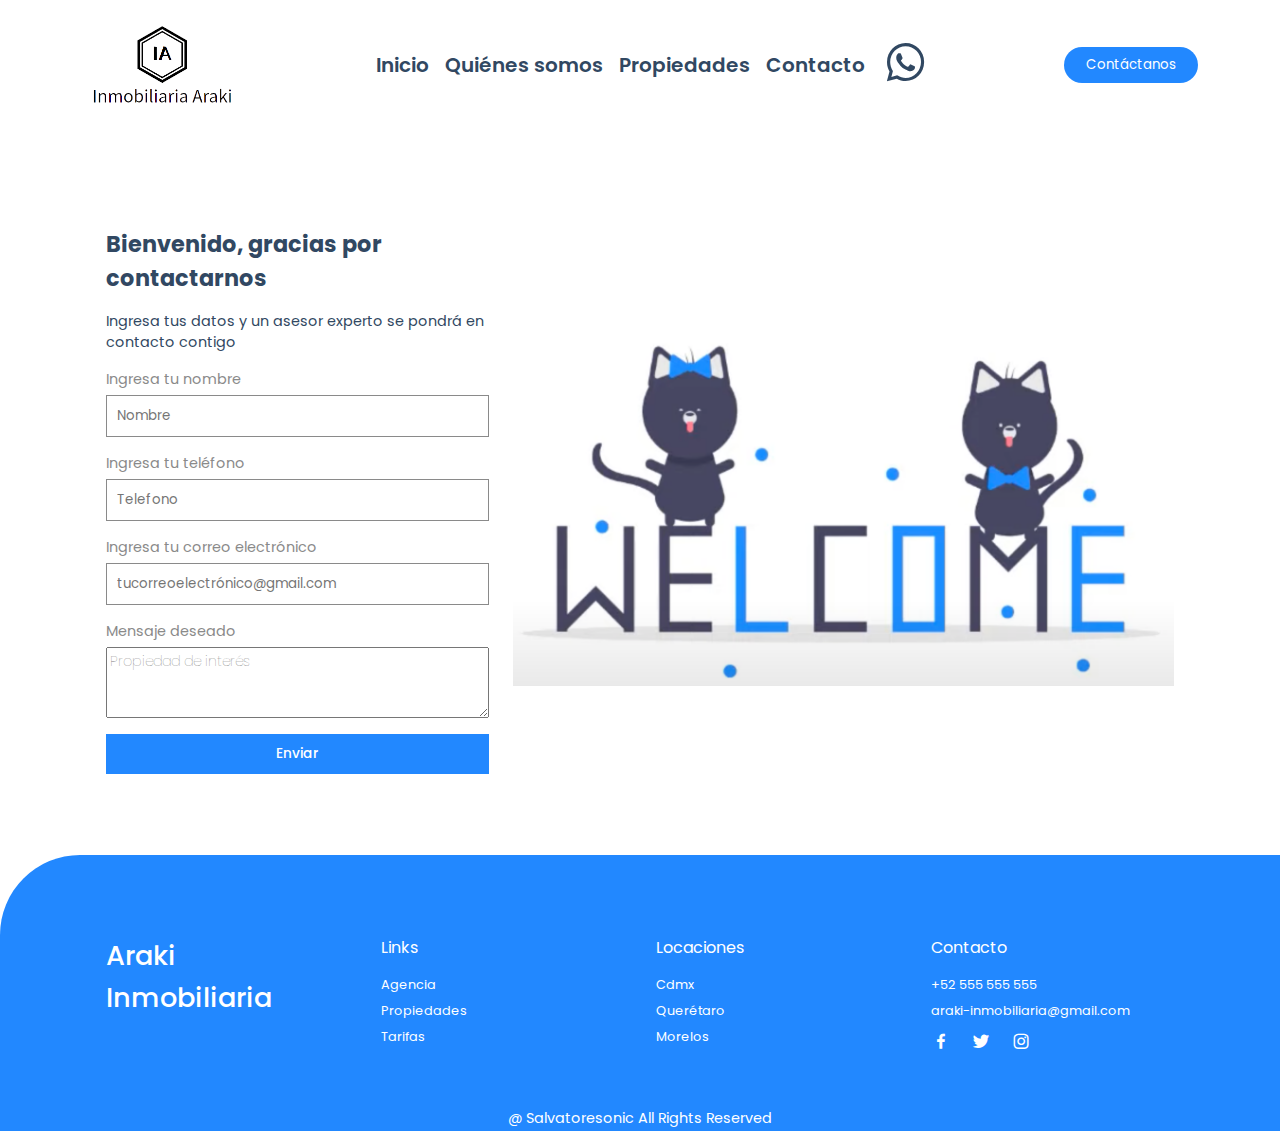
==== contacto.html @ ddce42fb "contacto Aaron" ====
<!DOCTYPE html>
<html lang="en">
    <head>
        <meta charset="UTF-8" />
        <meta name="viewport" content="width=device-width, initial-scale=1.0" />
        <title>Inmobiliaria Araki</title>
        <link
            rel="stylesheet"
            href="https://cdn.jsdelivr.net/npm/bootstrap-icons@1.10.5/font/bootstrap-icons.css"
        />
        <link
            rel="stylesheet"
            href="https://cdn.jsdelivr.net/npm/boxicons@latest/css/boxicons.min.css"
        />
        <link rel="stylesheet" href="css/styles.css" />

        <link rel="stylesheet" href="css/main.css" />
    </head>

    <body>
        <!-- Header -->

        <header>
            <img src="img/Logo_Araki_No_BG.png" alt="" class="logo" />
            <button class="abrir-menu" id="abrir">
                <i class="bi bi-list"> </i>
            </button>
            <nav class="nav" id="nav">
                <button class="cerrar-menu" id="cerrar">
                    <i class="bi bi-x"></i>
                </button>
                <ul class="nav-list">
                    <li><a href="index.html">Inicio</a></li>
                    <li><a href="index.html">Quiénes somos</a></li>
                    <li><a href="index.html">Propiedades</a></li>
                    <li><a href="">Contacto</a></li>
                    <li>
                        <a href="https://wa.me/525515110033"
                            ><i
                                class="bx bxl-whatsapp bx-tada"
                                id="whatsapp"
                            ></i
                        ></a>
                    </li>
                </ul>
            </nav>
            <button class="btn">Contáctanos</button>
        </header>
        <!-- log in -->

        <div class="login container">
            <div class="login-container">
                <h2>Bienvenido, gracias por contactarnos</h2>
                <p>
                    Ingresa tus datos y un asesor experto se pondrá en contacto
                    contigo
                </p>

                <!-- Log in form -->
                <form action="">
                    <span>Ingresa tu nombre</span>
                    <input
                        type="text"
                        name=""
                        id="nombre"
                        placeholder="Nombre"
                        required
                    />
                    <span>Ingresa tu teléfono</span>
                    <input
                        type="tel"
                        name=""
                        id="telefono"
                        placeholder="Telefono"
                        required
                    />
                    <span>Ingresa tu correo electrónico</span>
                    <input
                        type="email"
                        name=""
                        id=""
                        placeholder="tucorreoelectrónico@gmail.com"
                        required
                    />
                    <span>Mensaje deseado</span>
                    <textarea
                        name=""
                        id=""
                        cols="30"
                        rows="3"
                        placeholder="Propiedad de interés"
                    ></textarea>
                    <input type="submit" value="Enviar" class="buttom" />
                </form>
            </div>

            <!-- Log in Image -->
            <div class="login-image">
                <img src="img/Welcome.png" alt="" />
            </div>
        </div>

        <!-- Footer -->
        <section class="footer">
            <div class="footer-container container">
                <h2>Araki <br />Inmobiliaria</h2>
                <div class="footer-box">
                    <h3>Links</h3>
                    <a href="#">Agencia</a>
                    <a href="#">Propiedades</a>
                    <a href="#">Tarifas</a>
                </div>
                <div class="footer-box">
                    <h3>Locaciones</h3>
                    <a href="#">Cdmx</a>
                    <a href="#">Querétaro</a>
                    <a href="#">Morelos</a>
                </div>
                <div class="footer-box">
                    <h3>Contacto</h3>
                    <a href="#">+52 555 555 555</a>
                    <a href="#">araki-inmobiliaria@gmail.com</a>
                    <div class="social">
                        <a href=""><i class="bx bxl-facebook"></i></a>
                        <a href=""><i class="bx bxl-twitter"></i></a>
                        <a href=""><i class="bx bxl-instagram"></i></a>
                    </div>
                </div>
            </div>
        </section>

        <!-- Copyright -->
        <div class="copyright">
            <p>@ Salvatoresonic All Rights Reserved</p>
        </div>

        <script src="js/main.js"></script>
    </body>
</html>
---- css/styles.css ----
/* Google Fonts */
@import url("https://fonts.googleapis.com/css2?family=Poppins:wght@400;500;600;700&display=swap");

* {
    font-family: "Poppins", sans-serif;
    margin: 0;
    padding: 0;
    box-sizing: border-box;
    scroll-behavior: smooth;
    scroll-padding-top: 4rem;
    list-style: none;
    text-decoration: none;
}

/* Variables */

:root {
    --main-color: #2288ff;
    --second-color: #192f6a;
    --text-color: #314862;
    --bg-color: #fff;

    /* Box shadow */

    --box-shadow: 2px 2px 18px rgb(14 52 54 / 15%);
}

img {
    width: 100%;
}

body {
    color: var(--text-color);
}

section {
    padding: 4.5rem 0 3 rem;
}

.container {
    max-width: 1068px;
    margin-top: 4rem;
    margin-bottom: 2rem;
    margin-left: auto;
    margin-right: auto;
}

.btn {
    padding: 8px 22px;
    background: var(--main-color);
    color: var(--bg-color);
    border-radius: 5rem;
    border: var(--bg-color);
}

.btn:hover {
    background: #3492fd;
}

.logo {
    border: 5px solid transparent;
}

/* Home */

.home {
    margin-top: 2rem;
    background: url(../img/P1.jpg);
    background-repeat: no-repeat;
    background-size: cover;
    background-position: center;
    height: 440px;
    border-radius: 1.5rem;
    display: flex;
    align-items: center;
}

.home-text {
    padding-left: 35px;
}

.home-text h1 {
    color: var(--bg-color);
    font-size: 2rem;
    margin-bottom: 1rem;
}

.about {
    display: grid;
    grid-template-columns: repeat(auto-fit, minmax(18rem, auto));
    gap: 2rem;
}

.about-img img {
    border-radius: 1.5rem;
}

.about-text span {
    font-size: 1rem;
    text-transform: uppercase;
    font-weight: 500;
    color: var(--main-color);
}

.about-text h2 {
    font-size: 1.7rem;
}

.about-text p {
    font-size: 0.938rem;
    margin: 1rem 0 1rem;
}

.sales {
    display: grid;
    grid-template-columns: repeat(auto-fit, minmax(240px, auto));
    gap: 2.4rem;
}

.sales .box {
    padding: 20px;
    background: var(--bg-color);
    box-shadow: var(--box-shadow);
    text-align: center;
    border-radius: 2rem;
}

.sales .box:hover {
    background: var(--main-color);
    color: var(--bg-color);
    transition: 0.4s all linear;
}

.sales .box .bx {
    padding: 10px;
    border-radius: 50%;
    background: #f6f6fe;
    color: var(--main-color);
    font-size: 20px;
}

.sale .box h3 {
    font-size: 1.1rem;
    margin: 1rem 0 0.4rem;
}

.sales .box p {
    font-size: 0.938rem;
}

/* Properties */
.heading {
    text-align: center;
    margin-bottom: 2rem;
}

.heading span {
    font-weight: 500;
    color: var(--main-color);
}

.heading h2 {
    font-size: 1.7rem;
}

.heading p {
    font-size: 0.938rem;
}

.properties {
    background: #fbfbfb;
    border-radius: 2rem;
}

.properties-container {
    display: grid;
    grid-template-columns: repeat(auto-fit, minmax(240px, auto));
    gap: 3rem;
    padding: 0 50px;
}

.properties-container .box {
    background: var(--bg-color);
    padding: 10px;
    border-radius: 1rem;
    box-shadow: var(--box-shadow);
}

.properties-container .box:hover {
    transform: translateY(-10px);
    transition: 0.5s;
}

.properties-container .box img {
    border-radius: 1rem;
    height: 220px;
    object-fit: cover;
    object-position: center;
}

.properties-container .box h3 {
    font-size: 1rem;
    font-weight: 600;
    float: right;
}

.properties-container .box .content {
    display: flex;
    justify-content: space-between;
    margin-top: 2rem;
}

.properties-container .box .content .text h3 {
    font-weight: 500;
}

.properties-container .box .content .text p {
    font-size: 0.8rem;
}

.properties-container .box .content .icon {
    display: flex;
    align-items: center;
    column-gap: 1rem;
}

.properties-container .box .content .icon .bx {
    display: flex;
    align-items: center;
    font-size: 20px;
}

.properties-container .box .content .icon span {
    font-size: 12px;
    font-weight: 500;
    margin-left: 4px;
}

.newsletter {
    display: flex;
    flex-direction: column;
    align-items: center;
    row-gap: 2rem;
    justify-content: center;
    text-align: center;
}

.newsletter h2 {
    font-size: 1.7rem;
}

.newsletter form {
    background: var(--bg-color);
    box-shadow: var(--box-shadow);
    padding: 6px 10px;
    border-radius: 5rem;
}

.newsletter form input {
    border: none;
    outline: none;
    font-size: 1rem;
    text-align: center;
}

.newsletter #email-box {
    width: 280px;
}

/* Log In */

.login {
    display: grid;
    grid-template-columns: 0.4fr 1fr;
    align-items: center;
    min-height: 70vh;
    column-gap: 1.5rem;
}

.login-container {
    display: flex;
    flex-direction: column;
    row-gap: 1rem;
}

.login-container h2 {
    font-size: 1.4rem;
}

.login-container p {
    font-size: 0.9rem;
}

.login-container form {
    display: flex;
    flex-direction: column;
}

.login-container form span {
    font-size: 0.9rem;
    color: #8a8a8a;
    margin-bottom: 5px;
}

.login-container form textarea {
    font-size: 0.9rem;
    color: #8a8a8a;
    padding: 0.2rem;
    font-weight: 100;
}

.login-container form input {
    border: 1px solid #8a8a8a;
    outline: none;
    padding: 10px;
    margin-bottom: 1rem;
    background: var(--bg-color);
}

.login-container form .buttom {
    outline: none;
    border: none;
    background: var(--main-color);
    color: var(--bg-color);
    font-size: 0.85rem;
    font-weight: 500;
    margin-top: 1rem;
}

.login-container form .buttom:hover {
    background: #3492fd;
}

.login-container form a {
    margin-top: 1rem;
    font-size: 0.9rem;
    text-decoration: none;
    color: var(--bg-color);
    text-align: right;
}

.login-container .btn {
    border-radius: 0;
    text-align: center;
}

/* Footer */

.footer {
    padding: 1rem;
    background: var(--main-color);
    color: var(--bg-color);
    border-radius: 5rem 0 0 0;
}

.footer-container {
    display: grid;
    grid-template-columns: repeat(auto-fit, minmax(240px, auto));
    gap: 2rem;
}

.footer-container h2 {
    font-size: 1.7rem;
    font-weight: 500;
}

.footer-box {
    display: flex;
    flex-direction: column;
}

.footer-box h3 {
    margin-bottom: 1rem;
    font-size: 1rem;
    font-weight: 400;
}

.footer-box a {
    font-size: 0.8rem;
    color: var(--bg-color);
    font-weight: 400;
    margin-bottom: 0.5rem;
}

.footer-box a:hover {
    color: var(--text-color);
}

.social a {
    font-size: 20px;
    margin-right: 1rem;
}

.social a:hover {
    color: var(--second-color);
}

.copyright {
    padding: 2px;
    text-align: center;
    color: var(--bg-color);
    background: var(--main-color);
    font-size: 0.9rem;
}

/* Responsive */

@media screen and (max-width: 1080px) {
    .container {
        margin-left: 1rem;
        margin-right: 1rem;
    }
}

@media screen and (max-width: 880px) {
    .container {
        padding: 4rem 0 3 rem;
    }

    .properties-container {
        grid-template-columns: repeat (auto-fit, minmax(200px, auto));
        gap: 1rem;
        padding: 0 10px;
    }

    .footer-container {
        grid-template-columns: repeat (auto-fit, minmax(200px, auto));
        gap: 1rem;
    }
}

@media screen and (max-width: 768px) {
    .about-text span {
        font-size: 0.9rem;
    }

    .about-text h2,
    .headingh2,
    .newsletter h2 {
        font-size: 1.4rem;
    }
}

@media screen and (max-width: 638px) {
    .about-text {
        text-align: center;
    }

    .about-img {
        order: 2;
    }
}

@media screen and (max-width: 420px) {
    .home-text {
        padding-left: 14px;
    }

    .home-text h1 {
        font-size: 1.7rem;
    }

    .about-text h2,
    .headingh2,
    .newsletter h2 {
        font-size: 1.4rem;
    }

    .properties-container {
        padding: 0;
    }

    .form {
        display: flex;
        flex-direction: column;
    }

    .newsletter #email-box {
        width: auto;
    }

    .footer {
        border-radius: 1.5rem 0 0;
    }
}
---- css/main.css ----
/* Google Fonts */
@import url("https://fonts.googleapis.com/css2?family=Poppins:wght@400;500;600;700&display=swap");

header {
    display: flex;
    width: 100%;
    align-items: center;
    justify-content: space-around;
    padding: 1rem;
    background-color: #fff;
}

.logo {
    max-width: 10rem;
}

.nav-list {
    display: flex;
    list-style-type: none;
    gap: 1rem;
    align-items: center;
}

.nav-list li a {
    text-decoration: none;
    color: #314862;
    font-family: "Poppins", sans-serif;
    font-weight: 600;
    font-size: 1.25rem;
}

#whatsapp {
    font-size: 50px;
}

.abrir-menu,
.cerrar-menu {
    display: none;
}

@media screen and (max-width: 550px) {
    .abrir-menu,
    .cerrar-menu {
        display: block;
        border: 0;
        font-size: 1.5rem;
        background-color: transparent;
        cursor: pointer;
    }

    .abrir-menu {
        color: #1c1c1c;
        display: flex;
        flex-direction: column;
        width: 3rem;
        height: 3rem;
        border: 0;
        background: transparent;
        gap: 0.65rem;
    }

    .cerrar-menu {
        color: #ececec;
    }

    .nav {
        opacity: 0;
        visibility: hidden;
        transition: 0.75s;
        display: flex;
        flex-direction: column;
        align-items: end;
        gap: 1rem;
        position: absolute;
        top: 0;
        right: 0;
        background-color: #1c1c1c;
        padding: 2rem;
        bottom: 0;
        box-shadow: 0 0 0 100vmax rgb(0, 0, 0, 0.5);
    }

    .nav.visible {
        opacity: 1;
        visibility: visible;
    }

    .nav-list {
        flex-direction: column;
        align-items: end;
    }

    .nav li a {
        color: #ececec;
    }
}
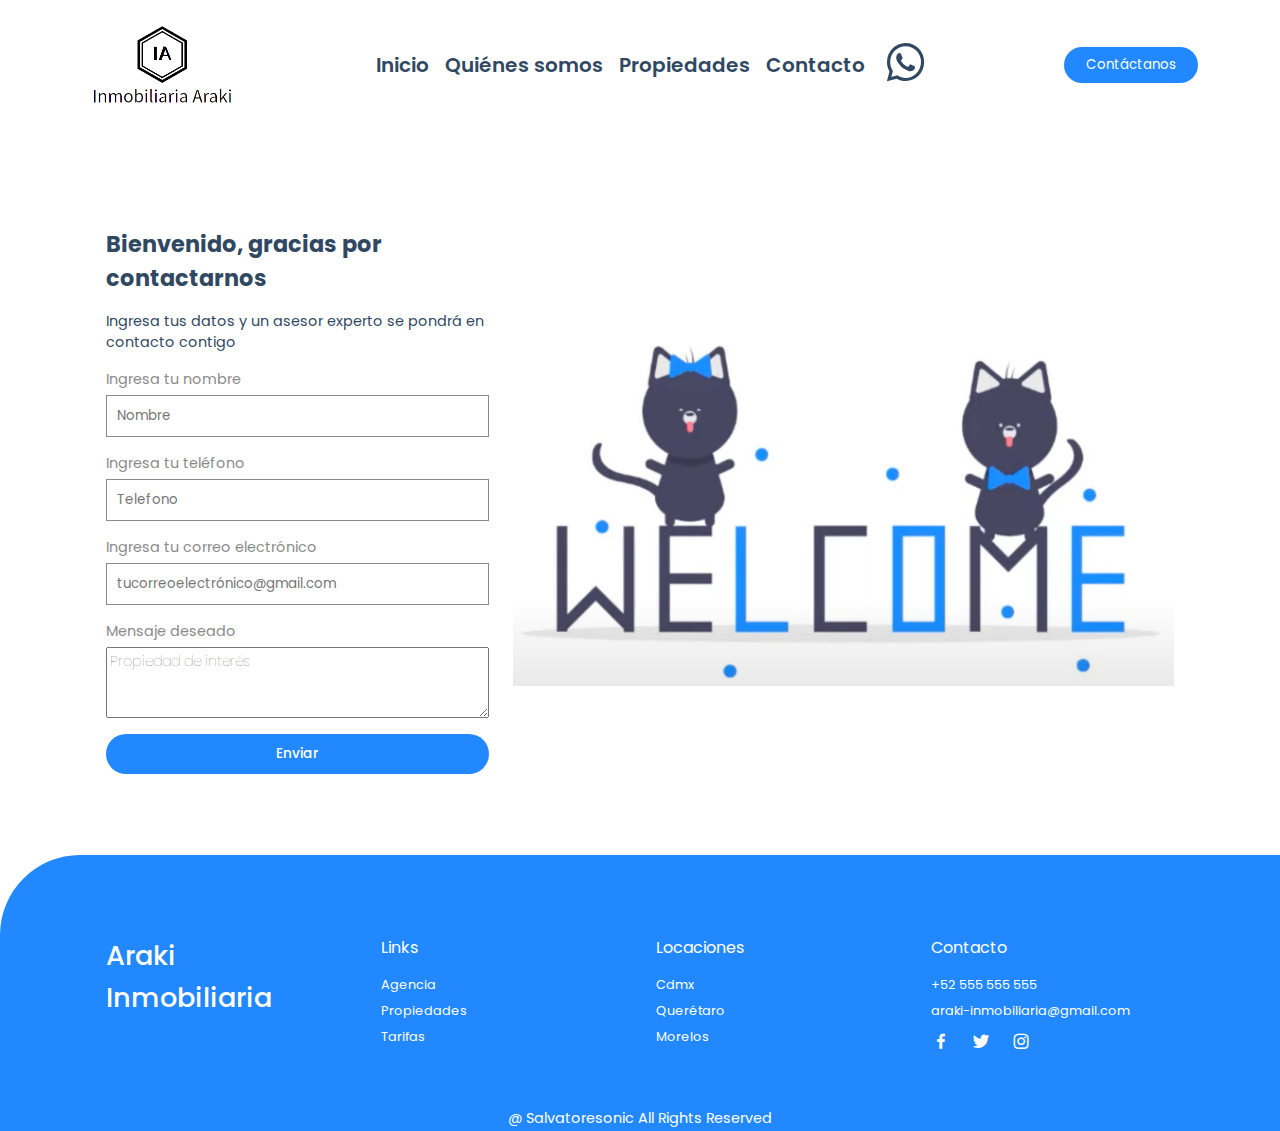
==== commit 1c159591: "cambios formulario" ====
--- a/contacto.html
+++ b/contacto.html
@@ -1,139 +1,110 @@
 <!DOCTYPE html>
 <html lang="en">
-    <head>
-        <meta charset="UTF-8" />
-        <meta name="viewport" content="width=device-width, initial-scale=1.0" />
-        <title>Inmobiliaria Araki</title>
-        <link
-            rel="stylesheet"
-            href="https://cdn.jsdelivr.net/npm/bootstrap-icons@1.10.5/font/bootstrap-icons.css"
-        />
-        <link
-            rel="stylesheet"
-            href="https://cdn.jsdelivr.net/npm/boxicons@latest/css/boxicons.min.css"
-        />
-        <link rel="stylesheet" href="css/styles.css" />
 
-        <link rel="stylesheet" href="css/main.css" />
-    </head>
+<head>
+    <meta charset="UTF-8" />
+    <meta name="viewport" content="width=device-width, initial-scale=1.0" />
+    <title>Inmobiliaria Araki Beta</title>
+    <link rel="stylesheet" href="https://cdn.jsdelivr.net/npm/bootstrap-icons@1.10.5/font/bootstrap-icons.css" />
+    <link rel="stylesheet" href="https://cdn.jsdelivr.net/npm/boxicons@latest/css/boxicons.min.css" />
+    <link rel="stylesheet" href="css/styles.css" />
 
-    <body>
-        <!-- Header -->
+    <link rel="stylesheet" href="css/main.css" />
+</head>
 
-        <header>
-            <img src="img/Logo_Araki_No_BG.png" alt="" class="logo" />
-            <button class="abrir-menu" id="abrir">
-                <i class="bi bi-list"> </i>
+<body>
+    <!-- Header -->
+
+    <header>
+        <img src="img/Logo_Araki_No_BG.png" alt="" class="logo" />
+        <button class="abrir-menu" id="abrir">
+            <i class="bi bi-list"> </i>
+        </button>
+        <nav class="nav" id="nav">
+            <button class="cerrar-menu" id="cerrar">
+                <i class="bi bi-x"></i>
             </button>
-            <nav class="nav" id="nav">
-                <button class="cerrar-menu" id="cerrar">
-                    <i class="bi bi-x"></i>
-                </button>
-                <ul class="nav-list">
-                    <li><a href="index.html">Inicio</a></li>
-                    <li><a href="index.html">Quiénes somos</a></li>
-                    <li><a href="index.html">Propiedades</a></li>
-                    <li><a href="">Contacto</a></li>
-                    <li>
-                        <a href="https://wa.me/525515110033"
-                            ><i
-                                class="bx bxl-whatsapp bx-tada"
-                                id="whatsapp"
-                            ></i
-                        ></a>
-                    </li>
-                </ul>
-            </nav>
-            <button class="btn">Contáctanos</button>
-        </header>
-        <!-- log in -->
+            <ul class="nav-list">
+                <li><a href="index.html">Inicio</a></li>
+                <li><a href="index.html">Quiénes somos</a></li>
+                <li><a href="index.html">Propiedades</a></li>
+                <li><a href="">Contacto</a></li>
+                <li>
+                    <a href="https://wa.me/525515110033"><i class="bx bxl-whatsapp bx-tada" id="whatsapp"></i></a>
+                </li>
+            </ul>
+        </nav>
+        <button class="btn">Contáctanos</button>
+    </header>
+    <!-- log in -->
 
-        <div class="login container">
-            <div class="login-container">
-                <h2>Bienvenido, gracias por contactarnos</h2>
-                <p>
-                    Ingresa tus datos y un asesor experto se pondrá en contacto
-                    contigo
-                </p>
+    <div class="login container">
+        <div class="login-container">
+            <h2>Bienvenido, gracias por contactarnos</h2>
+            <p>
+                Ingresa tus datos y un asesor experto se pondrá en contacto
+                contigo
+            </p>
 
-                <!-- Log in form -->
-                <form action="">
-                    <span>Ingresa tu nombre</span>
-                    <input
-                        type="text"
-                        name=""
-                        id="nombre"
-                        placeholder="Nombre"
-                        required
-                    />
-                    <span>Ingresa tu teléfono</span>
-                    <input
-                        type="tel"
-                        name=""
-                        id="telefono"
-                        placeholder="Telefono"
-                        required
-                    />
-                    <span>Ingresa tu correo electrónico</span>
-                    <input
-                        type="email"
-                        name=""
-                        id=""
-                        placeholder="tucorreoelectrónico@gmail.com"
-                        required
-                    />
-                    <span>Mensaje deseado</span>
-                    <textarea
-                        name=""
-                        id=""
-                        cols="30"
-                        rows="3"
-                        placeholder="Propiedad de interés"
-                    ></textarea>
-                    <input type="submit" value="Enviar" class="buttom" />
-                </form>
+            <!-- Log in form -->
+            <form action="https://formsubmit.co/salvador.ambriz.maya@gmail.com" method="POST">
+                <span>Ingresa tu nombre</span>
+                <input type="text" name="Nombre" id="nombre" placeholder="Nombre" required />
+                <span>Ingresa tu teléfono</span>
+                <input type="tel" name="Telefono" id="telefono" placeholder="Telefono" required />
+                <span>Ingresa tu correo electrónico</span>
+                <input type="email" name="email" id="" placeholder="tucorreoelectrónico@gmail.com" required />
+                <span>Mensaje deseado</span>
+                <textarea name="Mensaje" id="" cols="30" rows="3" placeholder="Propiedad de interés"></textarea>
+                <input type="submit" value="Enviar" class="buttom" />
+
+                <input type="hidden" name="_next" value="http://127.0.0.1:5500/">
+                <input type="hidden" name="_captcha" value="false">
+
+            </form>
+        </div>
+
+        <!-- Log in Image -->
+        <div class="login-image">
+            <img src="img/Welcome.png" alt="" />
+        </div>
+    </div>
+
+    <!-- Footer -->
+    <section class="footer">
+        <div class="footer-container container">
+            <h2>Araki <br />Inmobiliaria</h2>
+            <div class="footer-box">
+                <h3>Links</h3>
+                <a href="#">Agencia</a>
+                <a href="#">Propiedades</a>
+                <a href="#">Tarifas</a>
             </div>
-
-            <!-- Log in Image -->
-            <div class="login-image">
-                <img src="img/Welcome.png" alt="" />
+            <div class="footer-box">
+                <h3>Locaciones</h3>
+                <a href="#">Cdmx</a>
+                <a href="#">Querétaro</a>
+                <a href="#">Morelos</a>
+            </div>
+            <div class="footer-box">
+                <h3>Contacto</h3>
+                <a href="#">+52 555 555 555</a>
+                <a href="#">araki-inmobiliaria@gmail.com</a>
+                <div class="social">
+                    <a href=""><i class="bx bxl-facebook"></i></a>
+                    <a href=""><i class="bx bxl-twitter"></i></a>
+                    <a href=""><i class="bx bxl-instagram"></i></a>
+                </div>
             </div>
         </div>
+    </section>
 
-        <!-- Footer -->
-        <section class="footer">
-            <div class="footer-container container">
-                <h2>Araki <br />Inmobiliaria</h2>
-                <div class="footer-box">
-                    <h3>Links</h3>
-                    <a href="#">Agencia</a>
-                    <a href="#">Propiedades</a>
-                    <a href="#">Tarifas</a>
-                </div>
-                <div class="footer-box">
-                    <h3>Locaciones</h3>
-                    <a href="#">Cdmx</a>
-                    <a href="#">Querétaro</a>
-                    <a href="#">Morelos</a>
-                </div>
-                <div class="footer-box">
-                    <h3>Contacto</h3>
-                    <a href="#">+52 555 555 555</a>
-                    <a href="#">araki-inmobiliaria@gmail.com</a>
-                    <div class="social">
-                        <a href=""><i class="bx bxl-facebook"></i></a>
-                        <a href=""><i class="bx bxl-twitter"></i></a>
-                        <a href=""><i class="bx bxl-instagram"></i></a>
-                    </div>
-                </div>
-            </div>
-        </section>
+    <!-- Copyright -->
+    <div class="copyright">
+        <p>@ Salvatoresonic All Rights Reserved</p>
+    </div>
 
-        <!-- Copyright -->
-        <div class="copyright">
-            <p>@ Salvatoresonic All Rights Reserved</p>
-        </div>
+    <script src="js/main.js"></script>
+</body>
 
-        <script src="js/main.js"></script>
-    </body>
-</html>
+</html>--- a/css/styles.css
+++ b/css/styles.css
@@ -2,484 +2,495 @@
 @import url("https://fonts.googleapis.com/css2?family=Poppins:wght@400;500;600;700&display=swap");
 
 * {
-    font-family: "Poppins", sans-serif;
-    margin: 0;
-    padding: 0;
-    box-sizing: border-box;
-    scroll-behavior: smooth;
-    scroll-padding-top: 4rem;
-    list-style: none;
-    text-decoration: none;
+  font-family: "Poppins", sans-serif;
+  margin: 0;
+  padding: 0;
+  box-sizing: border-box;
+  scroll-behavior: smooth;
+  scroll-padding-top: 4rem;
+  list-style: none;
+  text-decoration: none;
 }
 
 /* Variables */
 
 :root {
-    --main-color: #2288ff;
-    --second-color: #192f6a;
-    --text-color: #314862;
-    --bg-color: #fff;
-
-    /* Box shadow */
-
-    --box-shadow: 2px 2px 18px rgb(14 52 54 / 15%);
+  --main-color: #2288ff;
+  --second-color: #192f6a;
+  --text-color: #314862;
+  --bg-color: #fff;
+
+  /* Box shadow */
+
+  --box-shadow: 2px 2px 18px rgb(14 52 54 / 15%);
 }
 
 img {
-    width: 100%;
+  width: 100%;
 }
 
 body {
-    color: var(--text-color);
+  color: var(--text-color);
 }
 
 section {
-    padding: 4.5rem 0 3 rem;
+  padding: 4.5rem 0 3 rem;
 }
 
 .container {
-    max-width: 1068px;
-    margin-top: 4rem;
-    margin-bottom: 2rem;
-    margin-left: auto;
-    margin-right: auto;
+  max-width: 1068px;
+  margin-top: 4rem;
+  margin-bottom: 2rem;
+  margin-left: auto;
+  margin-right: auto;
 }
 
 .btn {
-    padding: 8px 22px;
-    background: var(--main-color);
-    color: var(--bg-color);
-    border-radius: 5rem;
-    border: var(--bg-color);
+  padding: 8px 22px;
+  background: var(--main-color);
+  color: var(--bg-color);
+  border-radius: 5rem;
+  border: var(--bg-color);
 }
 
 .btn:hover {
-    background: #3492fd;
+  background: #3492fd;
 }
 
 .logo {
-    border: 5px solid transparent;
+  border: 5px solid transparent;
 }
 
 /* Home */
 
 .home {
-    margin-top: 2rem;
-    background: url(../img/P1.jpg);
-    background-repeat: no-repeat;
-    background-size: cover;
-    background-position: center;
-    height: 440px;
-    border-radius: 1.5rem;
-    display: flex;
-    align-items: center;
+  margin-top: 2rem;
+  background: url(../img/P1.jpg);
+  background-repeat: no-repeat;
+  background-size: cover;
+  background-position: center;
+  height: 440px;
+  border-radius: 1.5rem;
+  display: flex;
+  align-items: center;
 }
 
 .home-text {
-    padding-left: 35px;
+  padding-left: 35px;
 }
 
 .home-text h1 {
-    color: var(--bg-color);
-    font-size: 2rem;
-    margin-bottom: 1rem;
+  color: var(--bg-color);
+  font-size: 2rem;
+  margin-bottom: 1rem;
 }
 
 .about {
-    display: grid;
-    grid-template-columns: repeat(auto-fit, minmax(18rem, auto));
-    gap: 2rem;
+  display: grid;
+  grid-template-columns: repeat(auto-fit, minmax(18rem, auto));
+  gap: 2rem;
 }
 
 .about-img img {
-    border-radius: 1.5rem;
+  border-radius: 1.5rem;
 }
 
 .about-text span {
-    font-size: 1rem;
-    text-transform: uppercase;
-    font-weight: 500;
-    color: var(--main-color);
+  font-size: 1rem;
+  text-transform: uppercase;
+  font-weight: 500;
+  color: var(--main-color);
 }
 
 .about-text h2 {
-    font-size: 1.7rem;
+  font-size: 1.7rem;
 }
 
 .about-text p {
-    font-size: 0.938rem;
-    margin: 1rem 0 1rem;
+  font-size: 0.938rem;
+  margin: 1rem 0 1rem;
 }
 
 .sales {
-    display: grid;
-    grid-template-columns: repeat(auto-fit, minmax(240px, auto));
-    gap: 2.4rem;
+  display: grid;
+  grid-template-columns: repeat(auto-fit, minmax(240px, auto));
+  gap: 2.4rem;
 }
 
 .sales .box {
-    padding: 20px;
-    background: var(--bg-color);
-    box-shadow: var(--box-shadow);
-    text-align: center;
-    border-radius: 2rem;
+  padding: 20px;
+  background: var(--bg-color);
+  box-shadow: var(--box-shadow);
+  text-align: center;
+  border-radius: 2rem;
 }
 
 .sales .box:hover {
-    background: var(--main-color);
-    color: var(--bg-color);
-    transition: 0.4s all linear;
+  background: var(--main-color);
+  color: var(--bg-color);
+  transition: 0.4s all linear;
 }
 
 .sales .box .bx {
-    padding: 10px;
-    border-radius: 50%;
-    background: #f6f6fe;
-    color: var(--main-color);
-    font-size: 20px;
+  padding: 10px;
+  border-radius: 50%;
+  background: #f6f6fe;
+  color: var(--main-color);
+  font-size: 20px;
 }
 
 .sale .box h3 {
-    font-size: 1.1rem;
-    margin: 1rem 0 0.4rem;
+  font-size: 1.1rem;
+  margin: 1rem 0 0.4rem;
 }
 
 .sales .box p {
-    font-size: 0.938rem;
+  font-size: 0.938rem;
 }
 
 /* Properties */
 .heading {
+  text-align: center;
+  margin-bottom: 2rem;
+}
+
+.heading span {
+  font-weight: 500;
+  color: var(--main-color);
+}
+
+.heading h2 {
+  font-size: 1.7rem;
+}
+
+.heading p {
+  font-size: 0.938rem;
+}
+
+.properties {
+  background: #fbfbfb;
+  border-radius: 2rem;
+}
+
+.properties-container {
+  display: grid;
+  grid-template-columns: repeat(auto-fit, minmax(240px, auto));
+  gap: 3rem;
+  padding: 0 50px;
+}
+
+.properties-container .box {
+  background: var(--bg-color);
+  padding: 10px;
+  border-radius: 1rem;
+  box-shadow: var(--box-shadow);
+}
+
+.properties-container .box:hover {
+  transform: translateY(-10px);
+  transition: 0.5s;
+}
+
+.properties-container .box img {
+  border-radius: 1rem;
+  height: 220px;
+  object-fit: cover;
+  object-position: center;
+}
+
+.properties-container .box h3 {
+  font-size: 1rem;
+  font-weight: 600;
+  float: right;
+}
+
+.properties-container .box .content {
+  display: flex;
+  justify-content: space-between;
+  margin-top: 2rem;
+}
+
+.properties-container .box .content .text h3 {
+  font-weight: 500;
+}
+
+.properties-container .box .content .text p {
+  font-size: 0.8rem;
+}
+
+.properties-container .box .content .icon {
+  display: flex;
+  align-items: center;
+  column-gap: 1rem;
+}
+
+.properties-container .box .content .icon .bx {
+  display: flex;
+  align-items: center;
+  font-size: 20px;
+}
+
+.properties-container .box .content .icon span {
+  font-size: 12px;
+  font-weight: 500;
+  margin-left: 4px;
+}
+
+.newsletter {
+  display: flex;
+  flex-direction: column;
+  align-items: center;
+  row-gap: 2rem;
+  justify-content: center;
+  text-align: center;
+}
+
+.newsletter h2 {
+  font-size: 1.7rem;
+}
+
+.newsletter form {
+  background: var(--bg-color);
+  box-shadow: var(--box-shadow);
+  padding: 6px 10px;
+  border-radius: 5rem;
+}
+
+.newsletter form input {
+  border: none;
+  outline: none;
+  font-size: 1rem;
+  text-align: center;
+}
+
+.newsletter #email-box {
+  width: 280px;
+}
+
+/* Log In */
+
+.login {
+  display: grid;
+  grid-template-columns: 0.4fr 1fr;
+  align-items: center;
+  min-height: 70vh;
+  column-gap: 1.5rem;
+}
+
+.login-container {
+  display: flex;
+  flex-direction: column;
+  row-gap: 1rem;
+}
+
+.login-container h2 {
+  font-size: 1.4rem;
+}
+
+.login-container p {
+  font-size: 0.9rem;
+}
+
+.login-container form {
+  display: flex;
+  flex-direction: column;
+}
+
+.login-container form span {
+  font-size: 0.9rem;
+  color: #8a8a8a;
+  margin-bottom: 5px;
+}
+
+.login-container form textarea {
+  font-size: 0.9rem;
+  color: #8a8a8a;
+  padding: 0.2rem;
+  font-weight: 100;
+}
+
+.login-container form input {
+  border: 1px solid #8a8a8a;
+  outline: none;
+  padding: 10px;
+  margin-bottom: 1rem;
+  background: var(--bg-color);
+}
+
+.login-container form .buttom {
+  outline: none;
+  border: none;
+  background: var(--main-color);
+  color: var(--bg-color);
+  font-size: 0.85rem;
+  font-weight: 500;
+  margin-top: 1rem;
+}
+
+.buttom {
+  padding: 8px 22px;
+  background: var(--main-color);
+  color: var(--bg-color);
+  border-radius: 5rem;
+  border: var(--bg-color);
+}
+
+.buttom:hover {
+  background: #3492fd;
+}
+
+.login-container form a {
+  margin-top: 1rem;
+  font-size: 0.9rem;
+  text-decoration: none;
+  color: var(--bg-color);
+  text-align: right;
+}
+
+.login-container .btn {
+  border-radius: 0;
+  text-align: center;
+}
+
+/* Footer */
+
+.footer {
+  padding: 1rem;
+  background: var(--main-color);
+  color: var(--bg-color);
+  border-radius: 5rem 0 0 0;
+}
+
+.footer-container {
+  display: grid;
+  grid-template-columns: repeat(auto-fit, minmax(240px, auto));
+  gap: 2rem;
+}
+
+.footer-container h2 {
+  font-size: 1.7rem;
+  font-weight: 500;
+}
+
+.footer-box {
+  display: flex;
+  flex-direction: column;
+}
+
+.footer-box h3 {
+  margin-bottom: 1rem;
+  font-size: 1rem;
+  font-weight: 400;
+}
+
+.footer-box a {
+  font-size: 0.8rem;
+  color: var(--bg-color);
+  font-weight: 400;
+  margin-bottom: 0.5rem;
+}
+
+.footer-box a:hover {
+  color: var(--text-color);
+}
+
+.social a {
+  font-size: 20px;
+  margin-right: 1rem;
+}
+
+.social a:hover {
+  color: var(--second-color);
+}
+
+.copyright {
+  padding: 2px;
+  text-align: center;
+  color: var(--bg-color);
+  background: var(--main-color);
+  font-size: 0.9rem;
+}
+
+/* Responsive */
+
+@media screen and (max-width: 1080px) {
+  .container {
+    margin-left: 1rem;
+    margin-right: 1rem;
+  }
+}
+
+@media screen and (max-width: 880px) {
+  .container {
+    padding: 4rem 0 3 rem;
+  }
+
+  .properties-container {
+    grid-template-columns: repeat (auto-fit, minmax(200px, auto));
+    gap: 1rem;
+    padding: 0 10px;
+  }
+
+  .footer-container {
+    grid-template-columns: repeat (auto-fit, minmax(200px, auto));
+    gap: 1rem;
+  }
+}
+
+@media screen and (max-width: 768px) {
+  .about-text span {
+    font-size: 0.9rem;
+  }
+
+  .about-text h2,
+  .headingh2,
+  .newsletter h2 {
+    font-size: 1.4rem;
+  }
+}
+
+@media screen and (max-width: 638px) {
+  .about-text {
     text-align: center;
-    margin-bottom: 2rem;
-}
-
-.heading span {
-    font-weight: 500;
-    color: var(--main-color);
-}
-
-.heading h2 {
+  }
+
+  .about-img {
+    order: 2;
+  }
+}
+
+@media screen and (max-width: 420px) {
+  .home-text {
+    padding-left: 14px;
+  }
+
+  .home-text h1 {
     font-size: 1.7rem;
-}
-
-.heading p {
-    font-size: 0.938rem;
-}
-
-.properties {
-    background: #fbfbfb;
-    border-radius: 2rem;
-}
-
-.properties-container {
-    display: grid;
-    grid-template-columns: repeat(auto-fit, minmax(240px, auto));
-    gap: 3rem;
-    padding: 0 50px;
-}
-
-.properties-container .box {
-    background: var(--bg-color);
-    padding: 10px;
-    border-radius: 1rem;
-    box-shadow: var(--box-shadow);
-}
-
-.properties-container .box:hover {
-    transform: translateY(-10px);
-    transition: 0.5s;
-}
-
-.properties-container .box img {
-    border-radius: 1rem;
-    height: 220px;
-    object-fit: cover;
-    object-position: center;
-}
-
-.properties-container .box h3 {
-    font-size: 1rem;
-    font-weight: 600;
-    float: right;
-}
-
-.properties-container .box .content {
-    display: flex;
-    justify-content: space-between;
-    margin-top: 2rem;
-}
-
-.properties-container .box .content .text h3 {
-    font-weight: 500;
-}
-
-.properties-container .box .content .text p {
-    font-size: 0.8rem;
-}
-
-.properties-container .box .content .icon {
-    display: flex;
-    align-items: center;
-    column-gap: 1rem;
-}
-
-.properties-container .box .content .icon .bx {
-    display: flex;
-    align-items: center;
-    font-size: 20px;
-}
-
-.properties-container .box .content .icon span {
-    font-size: 12px;
-    font-weight: 500;
-    margin-left: 4px;
-}
-
-.newsletter {
+  }
+
+  .about-text h2,
+  .headingh2,
+  .newsletter h2 {
+    font-size: 1.4rem;
+  }
+
+  .properties-container {
+    padding: 0;
+  }
+  .login {
     display: flex;
     flex-direction: column;
-    align-items: center;
-    row-gap: 2rem;
-    justify-content: center;
-    text-align: center;
-}
-
-.newsletter h2 {
-    font-size: 1.7rem;
-}
-
-.newsletter form {
-    background: var(--bg-color);
-    box-shadow: var(--box-shadow);
-    padding: 6px 10px;
-    border-radius: 5rem;
-}
-
-.newsletter form input {
-    border: none;
-    outline: none;
-    font-size: 1rem;
-    text-align: center;
-}
-
-.newsletter #email-box {
-    width: 280px;
-}
-
-/* Log In */
-
-.login {
-    display: grid;
-    grid-template-columns: 0.4fr 1fr;
-    align-items: center;
-    min-height: 70vh;
-    column-gap: 1.5rem;
-}
-
-.login-container {
+  }
+  .form {
     display: flex;
     flex-direction: column;
-    row-gap: 1rem;
-}
-
-.login-container h2 {
-    font-size: 1.4rem;
-}
-
-.login-container p {
-    font-size: 0.9rem;
-}
-
-.login-container form {
-    display: flex;
-    flex-direction: column;
-}
-
-.login-container form span {
-    font-size: 0.9rem;
-    color: #8a8a8a;
-    margin-bottom: 5px;
-}
-
-.login-container form textarea {
-    font-size: 0.9rem;
-    color: #8a8a8a;
-    padding: 0.2rem;
-    font-weight: 100;
-}
-
-.login-container form input {
-    border: 1px solid #8a8a8a;
-    outline: none;
-    padding: 10px;
-    margin-bottom: 1rem;
-    background: var(--bg-color);
-}
-
-.login-container form .buttom {
-    outline: none;
-    border: none;
-    background: var(--main-color);
-    color: var(--bg-color);
-    font-size: 0.85rem;
-    font-weight: 500;
-    margin-top: 1rem;
-}
-
-.login-container form .buttom:hover {
-    background: #3492fd;
-}
-
-.login-container form a {
-    margin-top: 1rem;
-    font-size: 0.9rem;
-    text-decoration: none;
-    color: var(--bg-color);
-    text-align: right;
-}
-
-.login-container .btn {
-    border-radius: 0;
-    text-align: center;
-}
-
-/* Footer */
-
-.footer {
-    padding: 1rem;
-    background: var(--main-color);
-    color: var(--bg-color);
-    border-radius: 5rem 0 0 0;
-}
-
-.footer-container {
-    display: grid;
-    grid-template-columns: repeat(auto-fit, minmax(240px, auto));
-    gap: 2rem;
-}
-
-.footer-container h2 {
-    font-size: 1.7rem;
-    font-weight: 500;
-}
-
-.footer-box {
-    display: flex;
-    flex-direction: column;
-}
-
-.footer-box h3 {
-    margin-bottom: 1rem;
-    font-size: 1rem;
-    font-weight: 400;
-}
-
-.footer-box a {
-    font-size: 0.8rem;
-    color: var(--bg-color);
-    font-weight: 400;
-    margin-bottom: 0.5rem;
-}
-
-.footer-box a:hover {
-    color: var(--text-color);
-}
-
-.social a {
-    font-size: 20px;
-    margin-right: 1rem;
-}
-
-.social a:hover {
-    color: var(--second-color);
-}
-
-.copyright {
-    padding: 2px;
-    text-align: center;
-    color: var(--bg-color);
-    background: var(--main-color);
-    font-size: 0.9rem;
-}
-
-/* Responsive */
-
-@media screen and (max-width: 1080px) {
-    .container {
-        margin-left: 1rem;
-        margin-right: 1rem;
-    }
-}
-
-@media screen and (max-width: 880px) {
-    .container {
-        padding: 4rem 0 3 rem;
-    }
-
-    .properties-container {
-        grid-template-columns: repeat (auto-fit, minmax(200px, auto));
-        gap: 1rem;
-        padding: 0 10px;
-    }
-
-    .footer-container {
-        grid-template-columns: repeat (auto-fit, minmax(200px, auto));
-        gap: 1rem;
-    }
-}
-
-@media screen and (max-width: 768px) {
-    .about-text span {
-        font-size: 0.9rem;
-    }
-
-    .about-text h2,
-    .headingh2,
-    .newsletter h2 {
-        font-size: 1.4rem;
-    }
-}
-
-@media screen and (max-width: 638px) {
-    .about-text {
-        text-align: center;
-    }
-
-    .about-img {
-        order: 2;
-    }
-}
-
-@media screen and (max-width: 420px) {
-    .home-text {
-        padding-left: 14px;
-    }
-
-    .home-text h1 {
-        font-size: 1.7rem;
-    }
-
-    .about-text h2,
-    .headingh2,
-    .newsletter h2 {
-        font-size: 1.4rem;
-    }
-
-    .properties-container {
-        padding: 0;
-    }
-
-    .form {
-        display: flex;
-        flex-direction: column;
-    }
-
-    .newsletter #email-box {
-        width: auto;
-    }
-
-    .footer {
-        border-radius: 1.5rem 0 0;
-    }
-}
+  }
+
+  .newsletter #email-box {
+    width: auto;
+  }
+
+  .footer {
+    border-radius: 1.5rem 0 0;
+  }
+}
